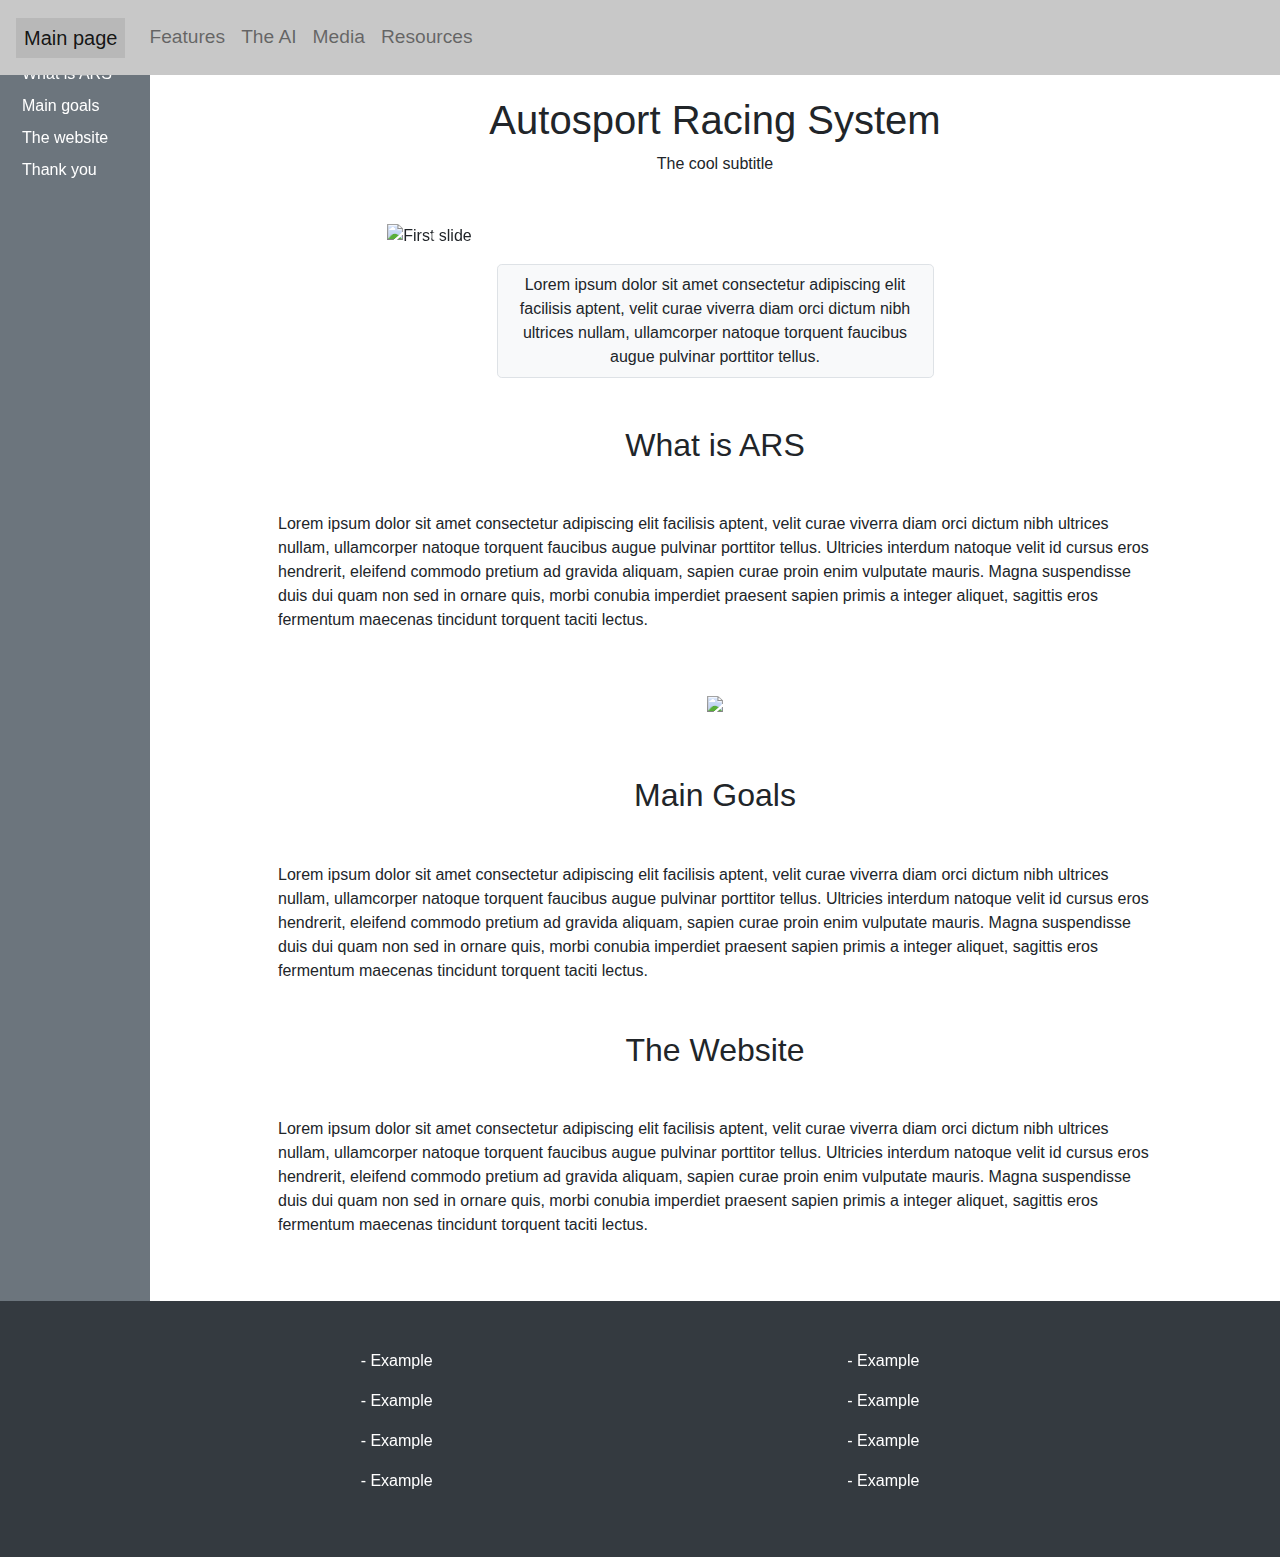
==== index.html @ 99fb4459 "First commit." ====
<!DOCTYPE html>
<html lang="es-ES">
  <head>
    <meta charset="utf-8">
    <meta http-equiv="X-UA-Compatible"content="IE=edge,chrome=1">
    <title>ARS - Main</title>
    <meta name="description"content="">
    <meta name="viewport"content="width=device-width, initial-scale=1, shrink-to-fit=no">
    <link rel="stylesheet"href="https://stackpath.bootstrapcdn.com/bootstrap/4.3.1/css/bootstrap.min.css">
    <script src="https://code.jquery.com/jquery-3.3.1.slim.min.js" integrity="sha384-q8i/X+965DzO0rT7abK41JStQIAqVgRVzpbzo5smXKp4YfRvH+8abtTE1Pi6jizo" crossorigin="anonymous"></script>
    <script src="https://cdnjs.cloudflare.com/ajax/libs/popper.js/1.14.7/umd/popper.min.js" integrity="sha384-UO2eT0CpHqdSJQ6hJty5KVphtPhzWj9WO1clHTMGa3JDZwrnQq4sF86dIHNDz0W1" crossorigin="anonymous"></script>
    <script src="https://stackpath.bootstrapcdn.com/bootstrap/4.3.1/js/bootstrap.min.js" integrity="sha384-JjSmVgyd0p3pXB1rRibZUAYoIIy6OrQ6VrjIEaFf/nJGzIxFDsf4x0xIM+B07jRM" crossorigin="anonymous"></script>
  </head>
  <style>
    body{
      font-size: 1em;
    }
    #banner {
      height: 100px;
      background-color: white;
      background-image: url(img/banner.jpg);
    background-position: 0% 28%;
      background-size:cover;
    }
    .h-nav {
      
            font-size: 1.2em;
position: fixed;
width: 100%;
z-index: 5;
  transition: height 2s;

    }

    .h-nav:hover
    {
      height: 75px;


    }


    .v-nav{
      margin-top: 50px;

    }
    .nav_active{
      background-color: rgba(0,0,0,0.08);
    }
  .carousel {
  margin: auto;
  }
  aside a{
  color: white;
  }



  aside a:hover{

    color:lightgray;
  }

    aside{
      height: 100%;
      position: fixed;
          max-width: 150px;
  
  background-color: rgba(0,0,0,0.0);
    }

    .nav-link{
    padding-left:6px;
    padding-right:4px;
    padding-top:4px;
    padding-bottom:4px;
    
    }
  main{
  padding-left: 10%;
  padding-right: 10%;
        margin-left: 150px;

  }
  .dark-gray{
    background-color:rgba(200,200,200,1);
  }
  .nav-item .nav-link:hover{
      background-color: rgba(0,0,0,0.2);
  }
  </style>
  <body>
    <!--<div id="banner" class=" text-center"><p>BANNER</p></div>-->
    
    <!-- Navegacion -->
    <nav class="h-nav navbar navbar-expand navbar-light dark-gray ">
      <a class="navbar-brand nav_active px-2" href="#">Main page</a>
      <button class="navbar-toggler" type="button" data-toggle="collapse" data-target="#navbarNav" aria-controls="navbarNav" aria-expanded="false" aria-label="Toggle navigation">
      <span class="navbar-toggler-icon "></span>
      </button>
      <div class="collapse navbar-collapse" id="navbarNav">
        <ul class="navbar-nav">
          <li class="nav-item">
            <a class="nav-link" href="#">Features <span class="sr-only">(current)</span></a>
          </li>
          <li class="nav-item">
            <a class="nav-link" href="#">The AI</a>
          </li>
          <li class="nav-item">
            <a class="nav-link" href="#">Media</a>
          </li>
          <li class="nav-item">
            <a class="nav-link" href="#">Resources</a>
          </li>
        </ul>
      </div>
    </nav>
    <div class="bg-secondary">
      <aside class="">
        <nav id="navbar-example3" class="v-nav navbar">
          <nav class="nav nav-pills flex-column">            
              <a class="nav-link" href="#whatisars">What is ARS</a>
              <a class="nav-link" href="#goals">Main goals</a>
            
            <a class="nav-link" href="#thewebsite">The website</a>
            <a class="nav-link" href="#thankyou">Thank you</a>
          </nav>
        </aside>

        <main class="bg-white py-5">
          <div class="text-center pt-5 mb-5">
            <h1 class="">Autosport Racing System</h1>
            <span>The cool subtitle</span>
          </div>
          <p class="">
            
            <div id="carouselExampleIndicators" class="w-75 carousel slide" data-ride="carousel"data-pause="false" data-interval="3000">
              <ol class="carousel-indicators">
                <li data-target="#carouselExampleIndicators" data-slide-to="0" class="active"></li>
                <li data-target="#carouselExampleIndicators" data-slide-to="1"></li>
                <li data-target="#carouselExampleIndicators" data-slide-to="2"></li>
              </ol>
              <div class="carousel-inner">
                <div class="carousel-item active">
                  <img class="d-block w-100" src="https://via.placeholder.com/1280x720" alt="First slide">
                </div>
                <div class="carousel-item">
                  <img class="d-block w-100" src="https://via.placeholder.com/1280x720" alt="Second slide">
                </div>
                <div class="carousel-item">
                  <img class="d-block w-100" src="https://via.placeholder.com/1280x720" alt="Third slide">
                </div>
              </div>
              <a class="carousel-control-prev" href="#carouselExampleIndicators" role="button" data-slide="prev">
                <span class="carousel-control-prev-icon" aria-hidden="true"></span>
                <span class="sr-only">Previous</span>
              </a>
              <a class="carousel-control-next" href="#carouselExampleIndicators" role="button" data-slide="next">
                <span class="carousel-control-next-icon" aria-hidden="true"></span>
                <span class="sr-only">Next</span>
              </a>
            </div>
          </p>
          <p id="main-desc" class="mx-auto mb-5 w-50 text-center bg-light border border-grey-light rounded-lg p-2">Lorem ipsum dolor sit amet consectetur adipiscing elit facilisis aptent, velit curae viverra diam orci dictum nibh ultrices nullam, ullamcorper natoque torquent faucibus augue pulvinar porttitor tellus.
          </p>
          <article class="w-100 mx-auto">
            <h2 id="whatisars" class="text-center mb-5">What is ARS</h2>
            <p>Lorem ipsum dolor sit amet consectetur adipiscing elit facilisis aptent, velit curae viverra diam orci dictum nibh ultrices nullam, ullamcorper natoque torquent faucibus augue pulvinar porttitor tellus. Ultricies interdum natoque velit id cursus eros hendrerit, eleifend commodo pretium ad gravida aliquam, sapien curae proin enim vulputate mauris. Magna suspendisse duis dui quam non sed in ornare quis, morbi conubia imperdiet praesent sapien primis a integer aliquet, sagittis eros fermentum maecenas tincidunt torquent taciti lectus.
            </p>
          </article>
          <article class="w-100 mx-auto">
            <p class="text-center"><img src="https://via.placeholder.com/900x100" class="img-fluid my-5"></p>
            <h2 id="goals" class="text-center mb-5">Main Goals</h2>
            <p>Lorem ipsum dolor sit amet consectetur adipiscing elit facilisis aptent, velit curae viverra diam orci dictum nibh ultrices nullam, ullamcorper natoque torquent faucibus augue pulvinar porttitor tellus. Ultricies interdum natoque velit id cursus eros hendrerit, eleifend commodo pretium ad gravida aliquam, sapien curae proin enim vulputate mauris. Magna suspendisse duis dui quam non sed in ornare quis, morbi conubia imperdiet praesent sapien primis a integer aliquet, sagittis eros fermentum maecenas tincidunt torquent taciti lectus.
            </p>
          </article>
          <article class="w-100 mx-auto">
            <h2 id="thewebsite" class="text-center mb-5 mt-5">The Website</h2>
            <p>Lorem ipsum dolor sit amet consectetur adipiscing elit facilisis aptent, velit curae viverra diam orci dictum nibh ultrices nullam, ullamcorper natoque torquent faucibus augue pulvinar porttitor tellus. Ultricies interdum natoque velit id cursus eros hendrerit, eleifend commodo pretium ad gravida aliquam, sapien curae proin enim vulputate mauris. Magna suspendisse duis dui quam non sed in ornare quis, morbi conubia imperdiet praesent sapien primis a integer aliquet, sagittis eros fermentum maecenas tincidunt torquent taciti lectus.
            </p>
          </article>
        </div>
        <footer class="bg-dark container-fluid py-5">
          <div class="row mx-5 text-white">
            <div class="col-4 text-right">
              <p>- Example</p>
              <p>- Example</p>
              <p>- Example</p>
              <p>- Example</p>
            </div>
            <div class="col-4 text-left">
            </div>
            <div class="col-4 text-left">
              <p>- Example</p>
              <p>- Example</p>
              <p>- Example</p>
              <p>- Example</p>
            </div>
          </div>
        </footer>
      </main>
    </body>
    <script type="text/javascript">
      $('.carousel').carousel()
    </script>
  </html>
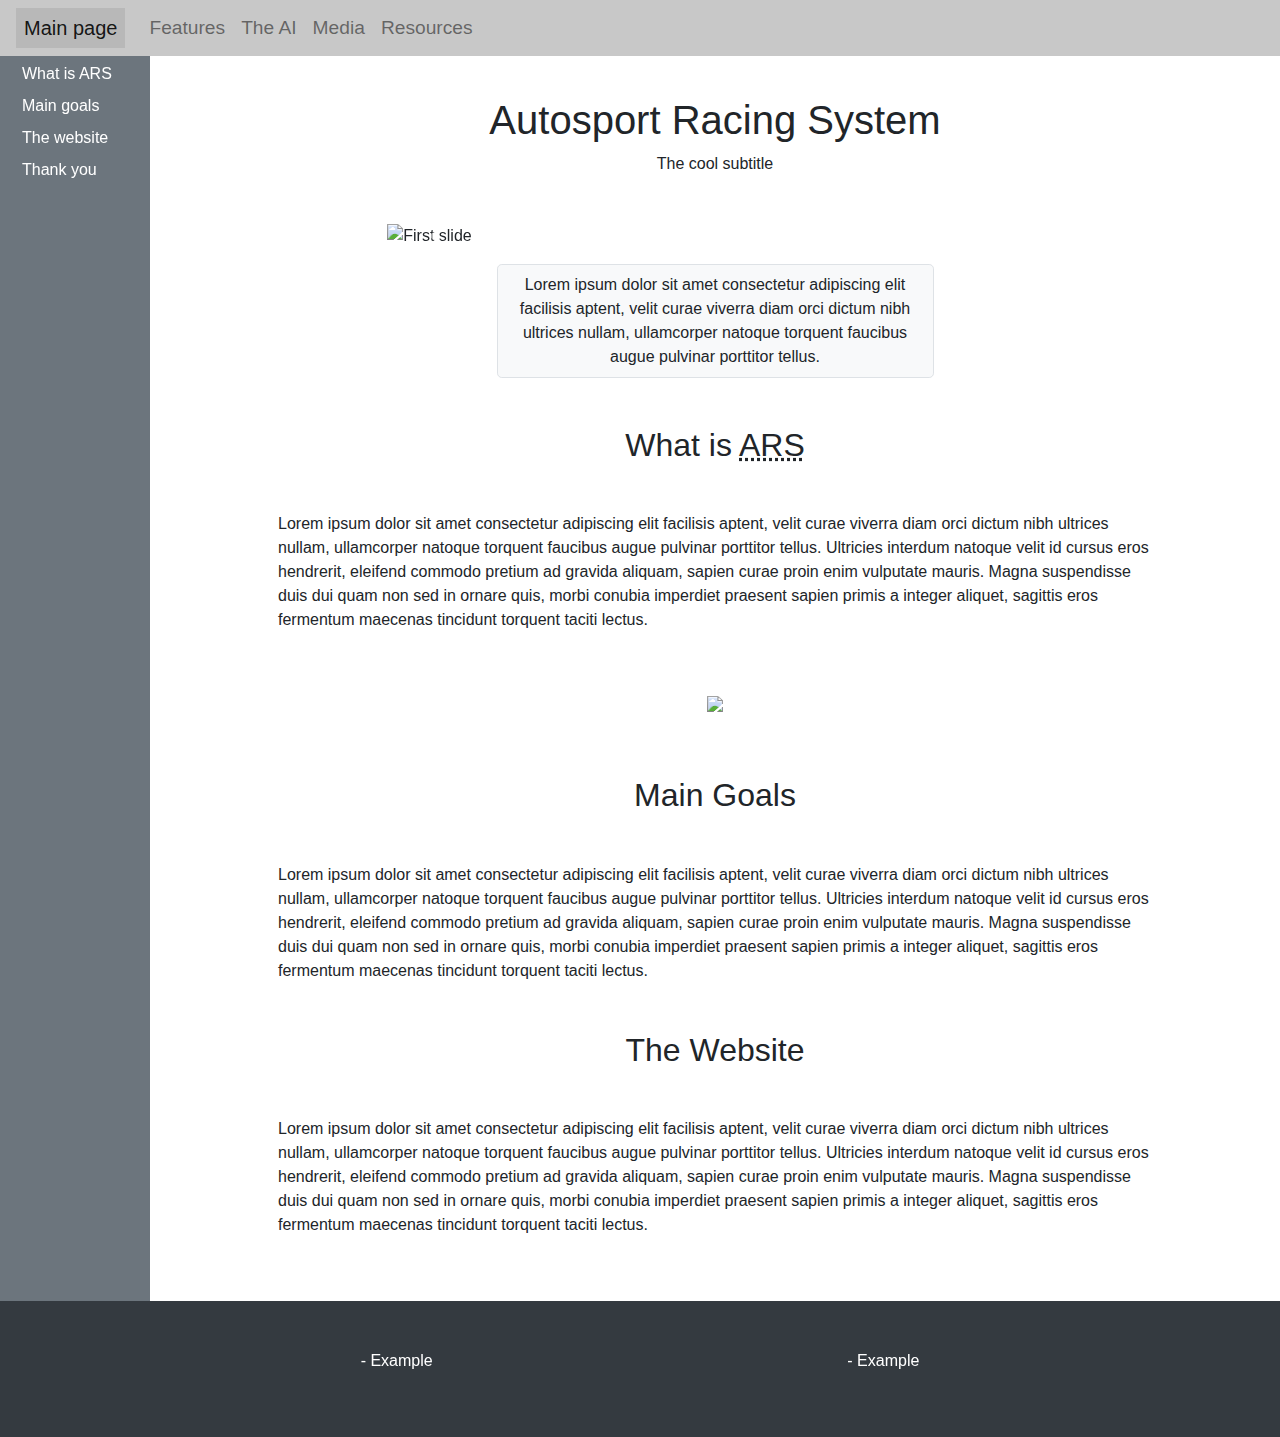
==== commit e37a60c9: "Add files via upload" ====
--- a/index.html
+++ b/index.html
@@ -13,9 +13,13 @@
   </head>
   <style>
     body{
-      font-size: 1em;
-    }
+      background: rgba(59, 59, 59);
+      max-width: 1280px;
+      margin: auto;
+    }
+
     #banner {
+
       height: 100px;
       background-color: white;
       background-image: url(img/banner.jpg);
@@ -26,7 +30,8 @@
       
             font-size: 1.2em;
 position: fixed;
-width: 100%;
+      width: 1280px;
+
 z-index: 5;
   transition: height 2s;
 
@@ -34,7 +39,7 @@
 
     .h-nav:hover
     {
-      height: 75px;
+
 
 
     }
@@ -88,6 +93,7 @@
   .nav-item .nav-link:hover{
       background-color: rgba(0,0,0,0.2);
   }
+
   </style>
   <body>
     <!--<div id="banner" class=" text-center"><p>BANNER</p></div>-->
@@ -164,12 +170,12 @@
           <p id="main-desc" class="mx-auto mb-5 w-50 text-center bg-light border border-grey-light rounded-lg p-2">Lorem ipsum dolor sit amet consectetur adipiscing elit facilisis aptent, velit curae viverra diam orci dictum nibh ultrices nullam, ullamcorper natoque torquent faucibus augue pulvinar porttitor tellus.
           </p>
           <article class="w-100 mx-auto">
-            <h2 id="whatisars" class="text-center mb-5">What is ARS</h2>
+            <h2 id="whatisars" class="text-center mb-5">What is <abbr title="Autosport Racing System" >ARS</abbr></h2>
             <p>Lorem ipsum dolor sit amet consectetur adipiscing elit facilisis aptent, velit curae viverra diam orci dictum nibh ultrices nullam, ullamcorper natoque torquent faucibus augue pulvinar porttitor tellus. Ultricies interdum natoque velit id cursus eros hendrerit, eleifend commodo pretium ad gravida aliquam, sapien curae proin enim vulputate mauris. Magna suspendisse duis dui quam non sed in ornare quis, morbi conubia imperdiet praesent sapien primis a integer aliquet, sagittis eros fermentum maecenas tincidunt torquent taciti lectus.
             </p>
           </article>
           <article class="w-100 mx-auto">
-            <p class="text-center"><img src="https://via.placeholder.com/900x100" class="img-fluid my-5"></p>
+            <p class="text-center"><img src="https://via.placeholder.com/900x250" class="img-fluid my-5"></p>
             <h2 id="goals" class="text-center mb-5">Main Goals</h2>
             <p>Lorem ipsum dolor sit amet consectetur adipiscing elit facilisis aptent, velit curae viverra diam orci dictum nibh ultrices nullam, ullamcorper natoque torquent faucibus augue pulvinar porttitor tellus. Ultricies interdum natoque velit id cursus eros hendrerit, eleifend commodo pretium ad gravida aliquam, sapien curae proin enim vulputate mauris. Magna suspendisse duis dui quam non sed in ornare quis, morbi conubia imperdiet praesent sapien primis a integer aliquet, sagittis eros fermentum maecenas tincidunt torquent taciti lectus.
             </p>
@@ -184,16 +190,10 @@
           <div class="row mx-5 text-white">
             <div class="col-4 text-right">
               <p>- Example</p>
-              <p>- Example</p>
-              <p>- Example</p>
-              <p>- Example</p>
             </div>
             <div class="col-4 text-left">
             </div>
             <div class="col-4 text-left">
-              <p>- Example</p>
-              <p>- Example</p>
-              <p>- Example</p>
               <p>- Example</p>
             </div>
           </div>
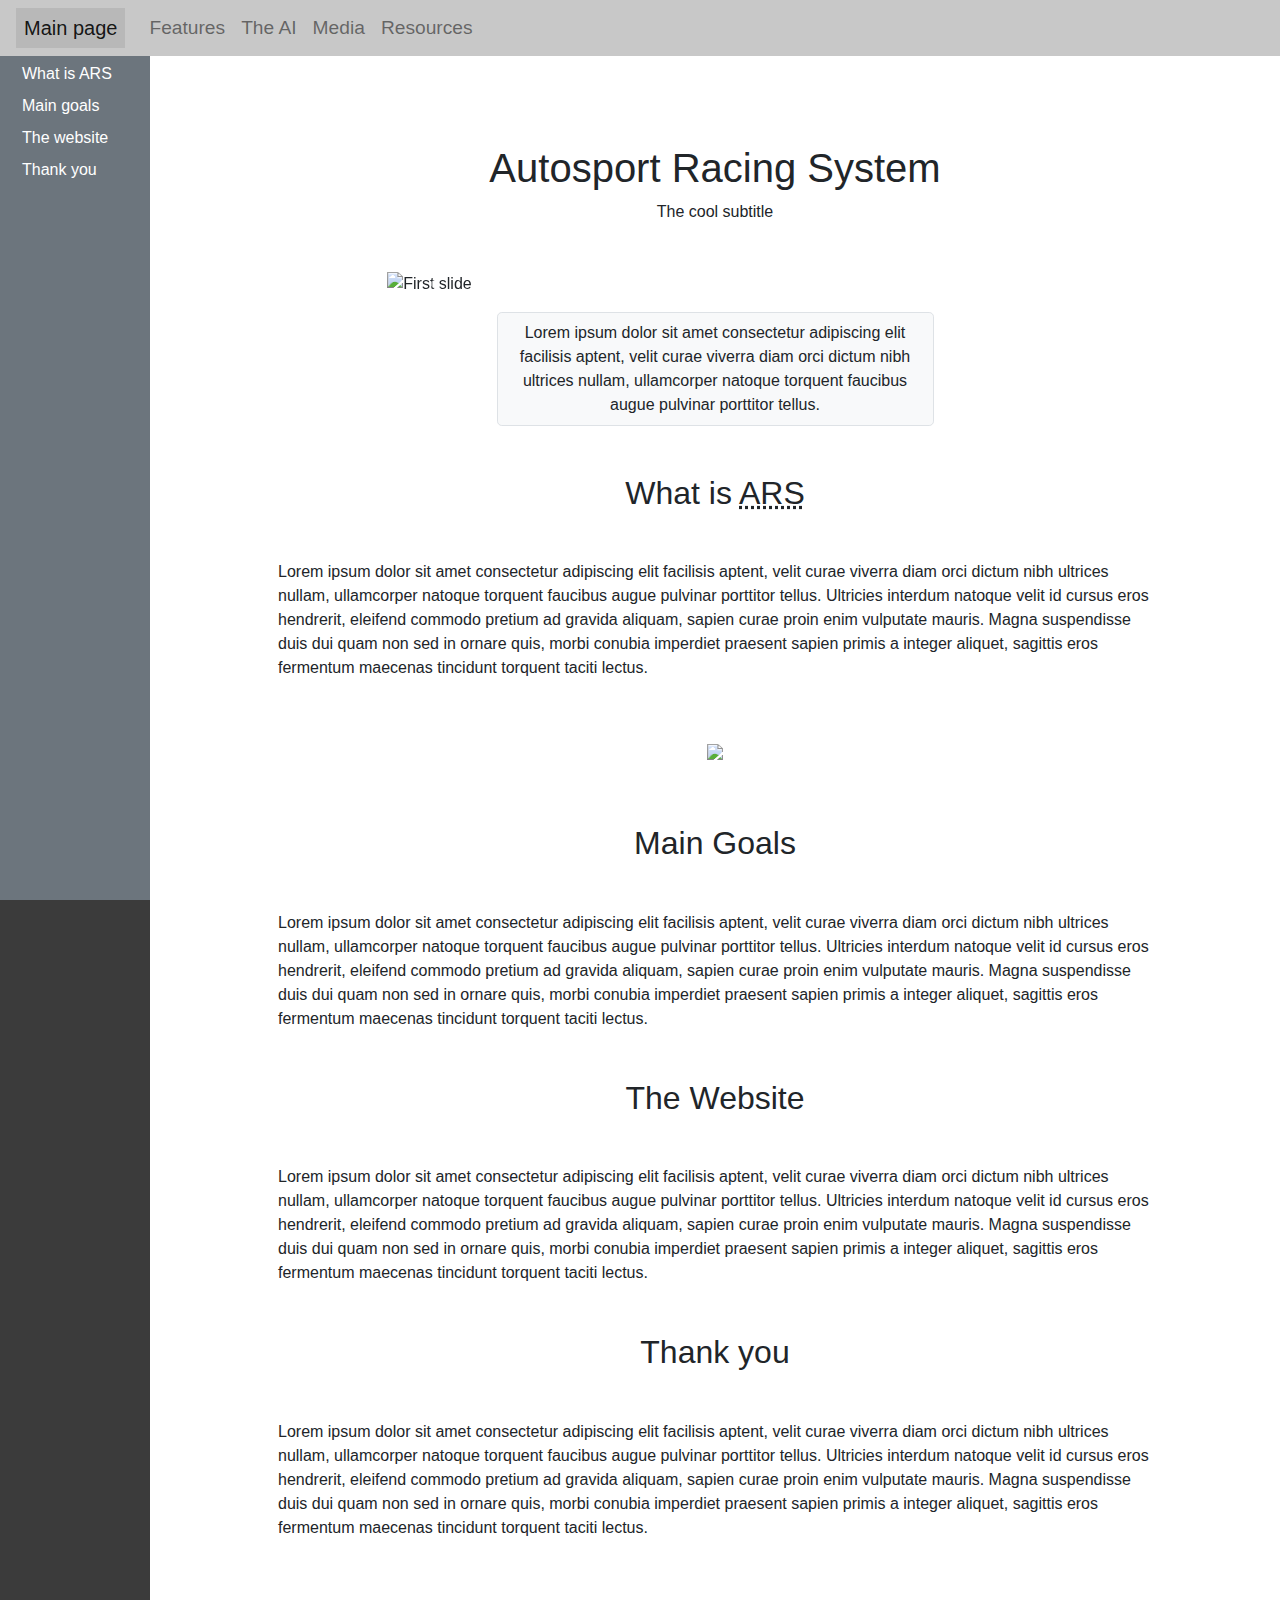
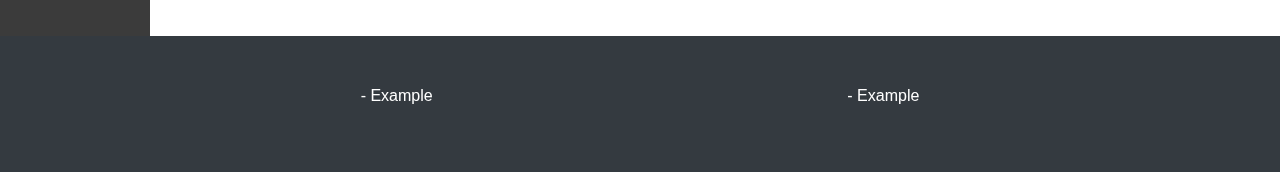
==== commit c63e7513: "Add files via upload" ====
--- a/index.html
+++ b/index.html
@@ -68,10 +68,12 @@
 
     aside{
       height: 100%;
-      position: fixed;
-          max-width: 150px;
+       position: fixed;
+      float: left;
+          width: 150px;
   
   background-color: rgba(0,0,0,0.0);
+  z-index: -1;
     }
 
     .nav-link{
@@ -98,7 +100,7 @@
   <body>
     <!--<div id="banner" class=" text-center"><p>BANNER</p></div>-->
     
-    <!-- Navegacion -->
+    <!-- Navs -->
     <nav class="h-nav navbar navbar-expand navbar-light dark-gray ">
       <a class="navbar-brand nav_active px-2" href="#">Main page</a>
       <button class="navbar-toggler" type="button" data-toggle="collapse" data-target="#navbarNav" aria-controls="navbarNav" aria-expanded="false" aria-label="Toggle navigation">
@@ -121,9 +123,9 @@
         </ul>
       </div>
     </nav>
-    <div class="bg-secondary">
-      <aside class="">
-        <nav id="navbar-example3" class="v-nav navbar">
+    <div class="bg-secondary d-none d-md-block">
+      <aside class="bg-secondary">
+        <nav id="navbar-example3" class=" v-nav navbar">
           <nav class="nav nav-pills flex-column">            
               <a class="nav-link" href="#whatisars">What is ARS</a>
               <a class="nav-link" href="#goals">Main goals</a>
@@ -132,9 +134,12 @@
             <a class="nav-link" href="#thankyou">Thank you</a>
           </nav>
         </aside>
-
+        </div>
+
+        <!-- Actual page -->
         <main class="bg-white py-5">
-          <div class="text-center pt-5 mb-5">
+          <section class="mb-5">
+          <div class="text-center pt-5 mb-5 mt-5">
             <h1 class="">Autosport Racing System</h1>
             <span>The cool subtitle</span>
           </div>
@@ -185,8 +190,15 @@
             <p>Lorem ipsum dolor sit amet consectetur adipiscing elit facilisis aptent, velit curae viverra diam orci dictum nibh ultrices nullam, ullamcorper natoque torquent faucibus augue pulvinar porttitor tellus. Ultricies interdum natoque velit id cursus eros hendrerit, eleifend commodo pretium ad gravida aliquam, sapien curae proin enim vulputate mauris. Magna suspendisse duis dui quam non sed in ornare quis, morbi conubia imperdiet praesent sapien primis a integer aliquet, sagittis eros fermentum maecenas tincidunt torquent taciti lectus.
             </p>
           </article>
-        </div>
-        <footer class="bg-dark container-fluid py-5">
+          <article class="w-100 mx-auto">
+            <h2 id="thankyou" class="text-center mb-5 mt-5">Thank you</h2>
+            <p>Lorem ipsum dolor sit amet consectetur adipiscing elit facilisis aptent, velit curae viverra diam orci dictum nibh ultrices nullam, ullamcorper natoque torquent faucibus augue pulvinar porttitor tellus. Ultricies interdum natoque velit id cursus eros hendrerit, eleifend commodo pretium ad gravida aliquam, sapien curae proin enim vulputate mauris. Magna suspendisse duis dui quam non sed in ornare quis, morbi conubia imperdiet praesent sapien primis a integer aliquet, sagittis eros fermentum maecenas tincidunt torquent taciti lectus.
+            </p>
+          </article>
+
+            </section>
+      </main>
+              <footer class="bg-dark container-fluid py-5">
           <div class="row mx-5 text-white">
             <div class="col-4 text-right">
               <p>- Example</p>
@@ -198,7 +210,6 @@
             </div>
           </div>
         </footer>
-      </main>
     </body>
     <script type="text/javascript">
       $('.carousel').carousel()
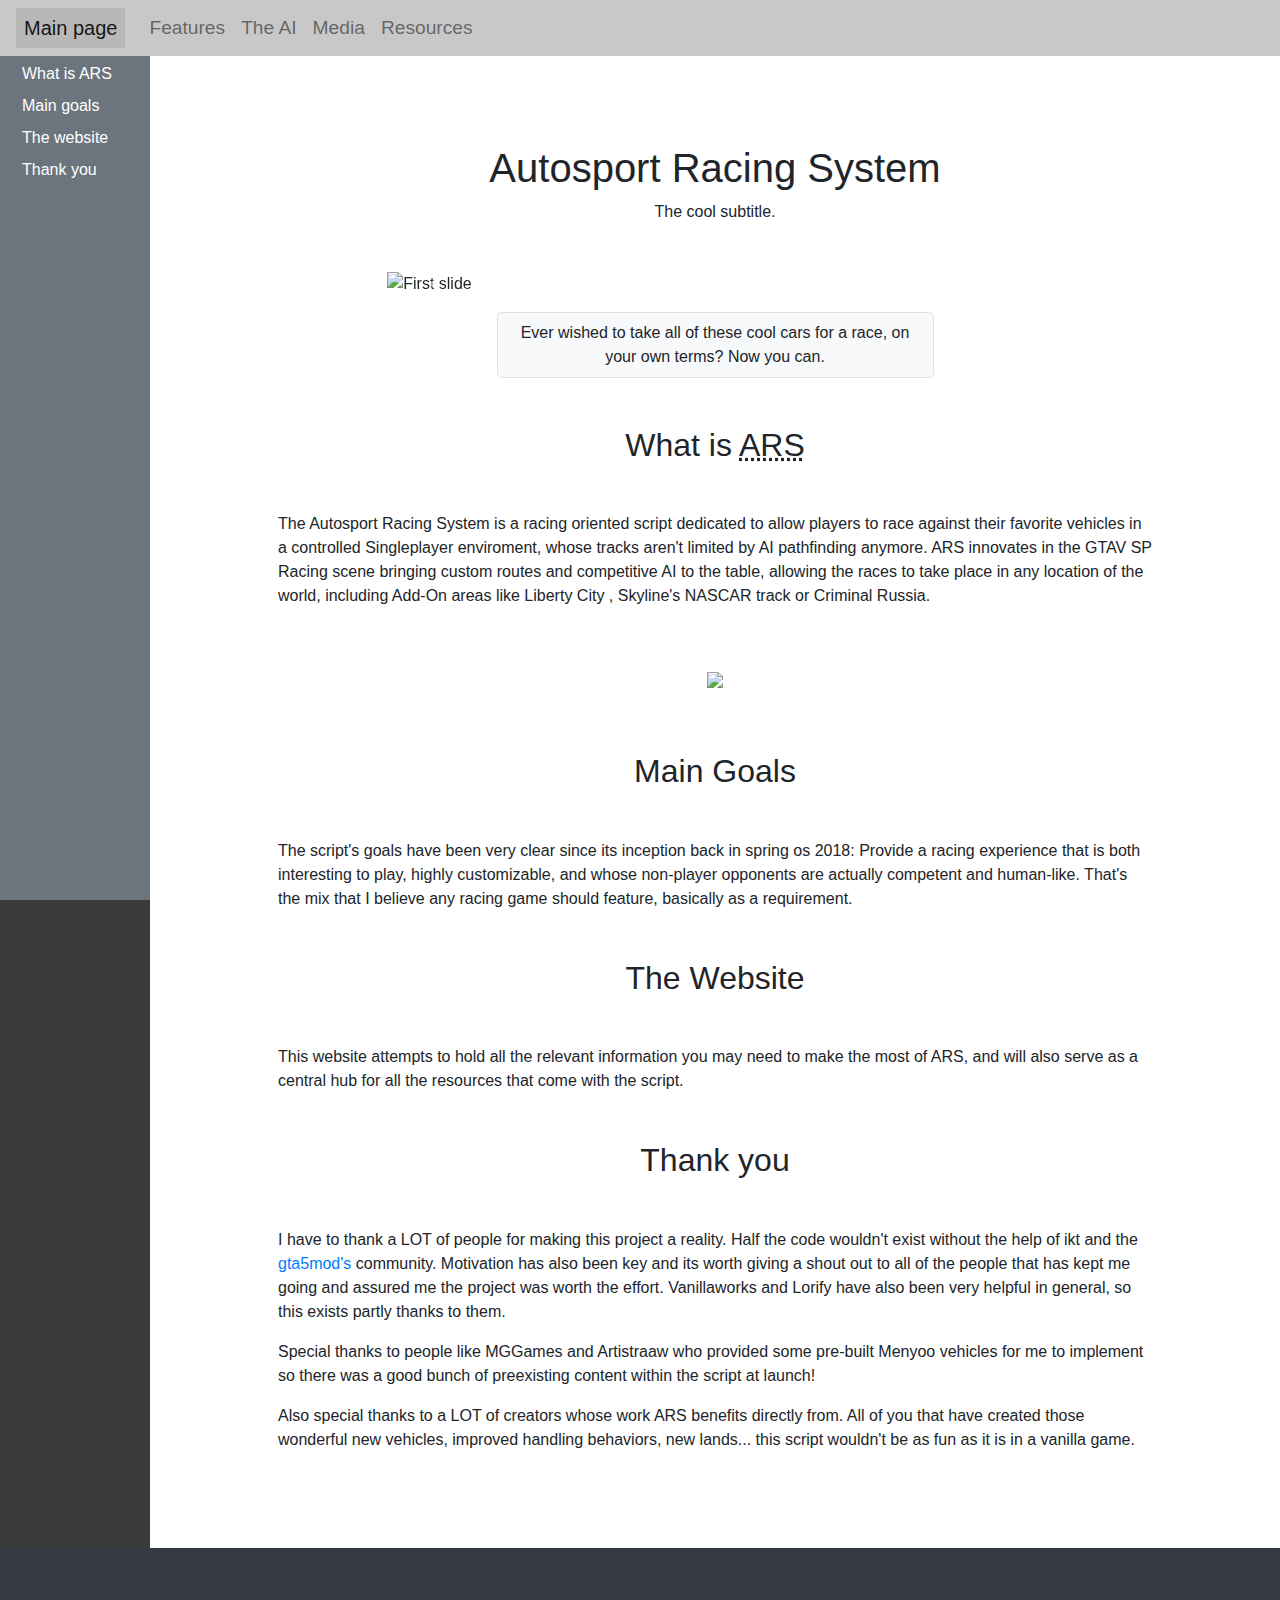
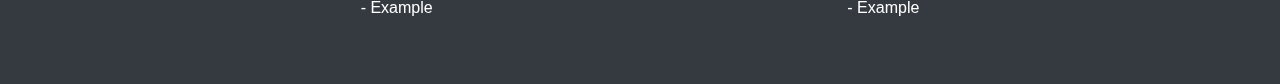
==== commit e227adfd: "Add files via upload" ====
--- a/index.html
+++ b/index.html
@@ -102,14 +102,14 @@
     
     <!-- Navs -->
     <nav class="h-nav navbar navbar-expand navbar-light dark-gray ">
-      <a class="navbar-brand nav_active px-2" href="#">Main page</a>
+      <a class="navbar-brand nav_active px-2" href="index.html">Main page</a>
       <button class="navbar-toggler" type="button" data-toggle="collapse" data-target="#navbarNav" aria-controls="navbarNav" aria-expanded="false" aria-label="Toggle navigation">
       <span class="navbar-toggler-icon "></span>
       </button>
       <div class="collapse navbar-collapse" id="navbarNav">
         <ul class="navbar-nav">
           <li class="nav-item">
-            <a class="nav-link" href="#">Features <span class="sr-only">(current)</span></a>
+            <a class="nav-link" href="features.html">Features</a>
           </li>
           <li class="nav-item">
             <a class="nav-link" href="#">The AI</a>
@@ -141,7 +141,7 @@
           <section class="mb-5">
           <div class="text-center pt-5 mb-5 mt-5">
             <h1 class="">Autosport Racing System</h1>
-            <span>The cool subtitle</span>
+            <span>The cool subtitle.</span>
           </div>
           <p class="">
             
@@ -150,16 +150,24 @@
                 <li data-target="#carouselExampleIndicators" data-slide-to="0" class="active"></li>
                 <li data-target="#carouselExampleIndicators" data-slide-to="1"></li>
                 <li data-target="#carouselExampleIndicators" data-slide-to="2"></li>
+                <li data-target="#carouselExampleIndicators" data-slide-to="3"></li>
+                <li data-target="#carouselExampleIndicators" data-slide-to="4"></li>
               </ol>
               <div class="carousel-inner">
                 <div class="carousel-item active">
-                  <img class="d-block w-100" src="https://via.placeholder.com/1280x720" alt="First slide">
+                  <img class="d-block w-100" src="img/show_00.jpg" alt="First slide">
                 </div>
                 <div class="carousel-item">
-                  <img class="d-block w-100" src="https://via.placeholder.com/1280x720" alt="Second slide">
+                  <img class="d-block w-100" src="img/show_01.jpg" alt="First slide">
                 </div>
                 <div class="carousel-item">
-                  <img class="d-block w-100" src="https://via.placeholder.com/1280x720" alt="Third slide">
+                  <img class="d-block w-100" src="img/show_02.jpg" alt="Second slide">
+                </div>
+                <div class="carousel-item">
+                  <img class="d-block w-100" src="img/show_03.jpg" alt="Third slide">
+                </div>
+                                <div class="carousel-item">
+                  <img class="d-block w-100" src="img/show_04.jpg" alt="Third slide">
                 </div>
               </div>
               <a class="carousel-control-prev" href="#carouselExampleIndicators" role="button" data-slide="prev">
@@ -172,30 +180,31 @@
               </a>
             </div>
           </p>
-          <p id="main-desc" class="mx-auto mb-5 w-50 text-center bg-light border border-grey-light rounded-lg p-2">Lorem ipsum dolor sit amet consectetur adipiscing elit facilisis aptent, velit curae viverra diam orci dictum nibh ultrices nullam, ullamcorper natoque torquent faucibus augue pulvinar porttitor tellus.
+          <p id="main-desc" class="mx-auto mb-5 w-50 text-center bg-light border border-grey-light rounded-lg p-2">
+            Ever wished to take all of these cool cars for a race, on your own terms? Now you can.
           </p>
           <article class="w-100 mx-auto">
             <h2 id="whatisars" class="text-center mb-5">What is <abbr title="Autosport Racing System" >ARS</abbr></h2>
-            <p>Lorem ipsum dolor sit amet consectetur adipiscing elit facilisis aptent, velit curae viverra diam orci dictum nibh ultrices nullam, ullamcorper natoque torquent faucibus augue pulvinar porttitor tellus. Ultricies interdum natoque velit id cursus eros hendrerit, eleifend commodo pretium ad gravida aliquam, sapien curae proin enim vulputate mauris. Magna suspendisse duis dui quam non sed in ornare quis, morbi conubia imperdiet praesent sapien primis a integer aliquet, sagittis eros fermentum maecenas tincidunt torquent taciti lectus.
+            <p>The Autosport Racing System is a racing oriented script dedicated to allow players to race against their favorite vehicles in a controlled Singleplayer enviroment, whose tracks aren't limited by AI pathfinding anymore. ARS innovates in the GTAV SP Racing scene bringing custom routes and competitive AI to the table, allowing the races to take place in any location of the world, including Add-On areas like Liberty City , Skyline's NASCAR track or Criminal Russia. 
             </p>
           </article>
           <article class="w-100 mx-auto">
-            <p class="text-center"><img src="https://via.placeholder.com/900x250" class="img-fluid my-5"></p>
+            <p class="text-center"><img src="img/h_banner.jpg" class="img-fluid my-5"></p>
             <h2 id="goals" class="text-center mb-5">Main Goals</h2>
-            <p>Lorem ipsum dolor sit amet consectetur adipiscing elit facilisis aptent, velit curae viverra diam orci dictum nibh ultrices nullam, ullamcorper natoque torquent faucibus augue pulvinar porttitor tellus. Ultricies interdum natoque velit id cursus eros hendrerit, eleifend commodo pretium ad gravida aliquam, sapien curae proin enim vulputate mauris. Magna suspendisse duis dui quam non sed in ornare quis, morbi conubia imperdiet praesent sapien primis a integer aliquet, sagittis eros fermentum maecenas tincidunt torquent taciti lectus.
+            <p>The script's goals have been very clear since its inception back in spring os 2018: Provide a racing experience that is both interesting to play, highly customizable, and whose non-player opponents are actually competent and human-like. That's the mix that I believe any racing game should feature, basically as a requirement.
             </p>
           </article>
           <article class="w-100 mx-auto">
             <h2 id="thewebsite" class="text-center mb-5 mt-5">The Website</h2>
-            <p>Lorem ipsum dolor sit amet consectetur adipiscing elit facilisis aptent, velit curae viverra diam orci dictum nibh ultrices nullam, ullamcorper natoque torquent faucibus augue pulvinar porttitor tellus. Ultricies interdum natoque velit id cursus eros hendrerit, eleifend commodo pretium ad gravida aliquam, sapien curae proin enim vulputate mauris. Magna suspendisse duis dui quam non sed in ornare quis, morbi conubia imperdiet praesent sapien primis a integer aliquet, sagittis eros fermentum maecenas tincidunt torquent taciti lectus.
+            <p>This website attempts to hold all the relevant information you may need to make the most of ARS, and will also serve as a central hub for all the resources that come with the  script.
             </p>
           </article>
           <article class="w-100 mx-auto">
             <h2 id="thankyou" class="text-center mb-5 mt-5">Thank you</h2>
-            <p>Lorem ipsum dolor sit amet consectetur adipiscing elit facilisis aptent, velit curae viverra diam orci dictum nibh ultrices nullam, ullamcorper natoque torquent faucibus augue pulvinar porttitor tellus. Ultricies interdum natoque velit id cursus eros hendrerit, eleifend commodo pretium ad gravida aliquam, sapien curae proin enim vulputate mauris. Magna suspendisse duis dui quam non sed in ornare quis, morbi conubia imperdiet praesent sapien primis a integer aliquet, sagittis eros fermentum maecenas tincidunt torquent taciti lectus.
-            </p>
-          </article>
-
+            <p>I have to thank a LOT of people for making this project a reality. Half the code wouldn't exist without the help of ikt and the <a href="https://www.gta5-mods.com/">gta5mod's</a> community. Motivation has also been key and its worth giving a shout out to all of the people that has kept me going and assured me the project was worth the effort. Vanillaworks and Lorify have also been very helpful in general, so this exists partly thanks to them. <p>Special thanks to people like MGGames and Artistraaw who provided some pre-built Menyoo vehicles for me to implement so there was a good bunch of preexisting content within the script at launch!</p>
+
+            <p>Also special thanks to a LOT of creators whose work ARS benefits directly from. All of you that have created those wonderful new vehicles, improved handling behaviors, new lands... this script wouldn't be as fun as it is in a vanilla game.</p></p>
+          </article>
             </section>
       </main>
               <footer class="bg-dark container-fluid py-5">
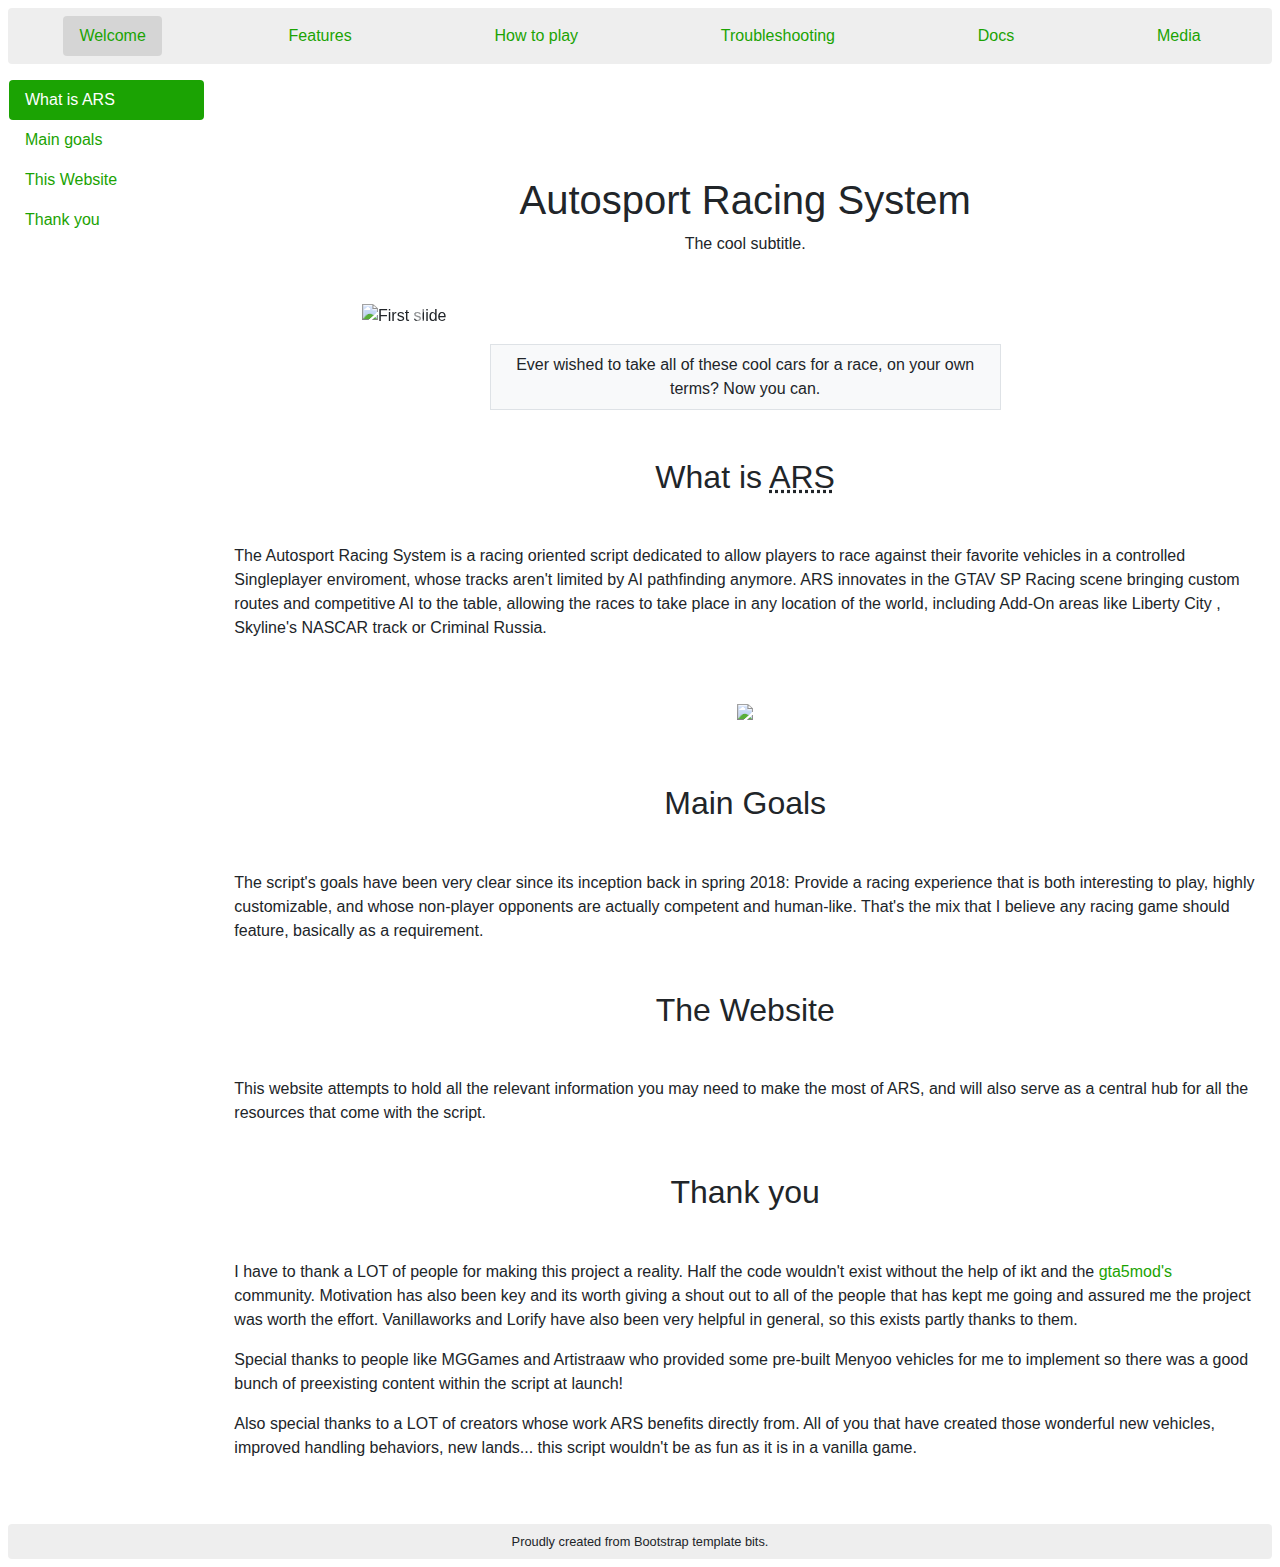
==== commit cddbb72c: "pdated" ====
--- a/index.html
+++ b/index.html
@@ -1,143 +1,53 @@
-<!DOCTYPE html>
-<html lang="es-ES">
-  <head>
-    <meta charset="utf-8">
-    <meta http-equiv="X-UA-Compatible"content="IE=edge,chrome=1">
-    <title>ARS - Main</title>
-    <meta name="description"content="">
-    <meta name="viewport"content="width=device-width, initial-scale=1, shrink-to-fit=no">
-    <link rel="stylesheet"href="https://stackpath.bootstrapcdn.com/bootstrap/4.3.1/css/bootstrap.min.css">
-    <script src="https://code.jquery.com/jquery-3.3.1.slim.min.js" integrity="sha384-q8i/X+965DzO0rT7abK41JStQIAqVgRVzpbzo5smXKp4YfRvH+8abtTE1Pi6jizo" crossorigin="anonymous"></script>
-    <script src="https://cdnjs.cloudflare.com/ajax/libs/popper.js/1.14.7/umd/popper.min.js" integrity="sha384-UO2eT0CpHqdSJQ6hJty5KVphtPhzWj9WO1clHTMGa3JDZwrnQq4sF86dIHNDz0W1" crossorigin="anonymous"></script>
-    <script src="https://stackpath.bootstrapcdn.com/bootstrap/4.3.1/js/bootstrap.min.js" integrity="sha384-JjSmVgyd0p3pXB1rRibZUAYoIIy6OrQ6VrjIEaFf/nJGzIxFDsf4x0xIM+B07jRM" crossorigin="anonymous"></script>
-  </head>
-  <style>
-    body{
-      background: rgba(59, 59, 59);
-      max-width: 1280px;
-      margin: auto;
-    }
+<!doctype html>
+<html lang="en">
+	<head>
+		<meta charset="utf-8">
+		<title>Autosport Racing System</title>
+		<meta name="description" content="The Website for the ARS GTAV Script.">
+		<meta name="viewport" content="width=device-width, initial-scale=1">
+		<meta name="author" content="Edd">
+		<link rel="stylesheet" href="https://maxcdn.bootstrapcdn.com/bootstrap/4.0.0/css/bootstrap.min.css">
+		<script src="https://code.jquery.com/jquery-3.2.1.slim.min.js" integrity="sha384-KJ3o2DKtIkvYIK3UENzmM7KCkRr/rE9/Qpg6aAZGJwFDMVNA/GpGFF93hXpG5KkN" crossorigin="anonymous"></script>
+		<script src="https://cdnjs.cloudflare.com/ajax/libs/popper.js/1.12.9/umd/popper.min.js" integrity="sha384-ApNbgh9B+Y1QKtv3Rn7W3mgPxhU9K/ScQsAP7hUibX39j7fakFPskvXusvfa0b4Q" crossorigin="anonymous"></script>
+		<script src="https://maxcdn.bootstrapcdn.com/bootstrap/4.0.0/js/bootstrap.min.js" integrity="sha384-JZR6Spejh4U02d8jOt6vLEHfe/JQGiRRSQQxSfFWpi1MquVdAyjUar5+76PVCmYl" crossorigin="anonymous"></script>
+		<link rel="stylesheet" href="css/style.css">
+	</head>
+	<body class="bg-gray">
+		<section class="container-fluid bg-white mx-auto p-2" id="width">
+			
+			<ul class="nav py-2 d-flex justify-content-around bg-lightgray rounded">
+				<li class="nav-item ">
+					<a class="nav-link active rounded" href="index">Welcome</a>
+				</li>
+				<li class="nav-item">
+					<a class="nav-link" href="features">Features</a>
+				</li>
+				<li class="nav-item">
+					<a class="nav-link" href="howtoplay">How to play</a>
+				</li>
+				<li class="nav-item">
+					<a class="nav-link" href="troubleshooting">Troubleshooting</a>
+				</li>
+				<li class="nav-item">
+					<a class="nav-link" href="documentation">Docs</a>
+				</li>
+				<li class="nav-item">
+					<a class="nav-link" href="media">Media</a>
+				</li>
+			</ul>
+			
+			
+			<div class="row p-3">
+				
+				<div class="nav flex-column nav-pills col-md-2 d-none d-md-block" id="v-pills-tab" role="tablist" aria-orientation="vertical">
+					<a class="nav-link active show" id="v-pills-main-tab" data-toggle="pill" href="#v-pills-main" role="tab" aria-controls="v-pills-main" aria-selected="true">What is ARS</a>
+					<a class="nav-link" id="v-pills-profile-tab" data-toggle="pill" href="#v-pills-profile" role="tab" aria-controls="v-pills-profile" aria-selected="false">Main goals</a>
+					<a class="nav-link" id="v-pills-messages-tab" data-toggle="pill" href="#v-pills-messages" role="tab" aria-controls="v-pills-messages" aria-selected="false">This Website</a>
+					<a class="nav-link" id="v-pills-settings-tab" data-toggle="pill" href="#v-pills-settings" role="tab" aria-controls="v-pills-settings" aria-selected="false">Thank you</a>
+				</div>
+				<div class="tab-content  col-md-10" id="v-pills-tabContent">
+					<div class="tab-pane fade show active" id="v-pills-main" role="tabpanel" aria-labelledby="v-pills-main-tab">
 
-    #banner {
-
-      height: 100px;
-      background-color: white;
-      background-image: url(img/banner.jpg);
-    background-position: 0% 28%;
-      background-size:cover;
-    }
-    .h-nav {
-      
-            font-size: 1.2em;
-position: fixed;
-      width: 1280px;
-
-z-index: 5;
-  transition: height 2s;
-
-    }
-
-    .h-nav:hover
-    {
-
-
-
-    }
-
-
-    .v-nav{
-      margin-top: 50px;
-
-    }
-    .nav_active{
-      background-color: rgba(0,0,0,0.08);
-    }
-  .carousel {
-  margin: auto;
-  }
-  aside a{
-  color: white;
-  }
-
-
-
-  aside a:hover{
-
-    color:lightgray;
-  }
-
-    aside{
-      height: 100%;
-       position: fixed;
-      float: left;
-          width: 150px;
-  
-  background-color: rgba(0,0,0,0.0);
-  z-index: -1;
-    }
-
-    .nav-link{
-    padding-left:6px;
-    padding-right:4px;
-    padding-top:4px;
-    padding-bottom:4px;
-    
-    }
-  main{
-  padding-left: 10%;
-  padding-right: 10%;
-        margin-left: 150px;
-
-  }
-  .dark-gray{
-    background-color:rgba(200,200,200,1);
-  }
-  .nav-item .nav-link:hover{
-      background-color: rgba(0,0,0,0.2);
-  }
-
-  </style>
-  <body>
-    <!--<div id="banner" class=" text-center"><p>BANNER</p></div>-->
-    
-    <!-- Navs -->
-    <nav class="h-nav navbar navbar-expand navbar-light dark-gray ">
-      <a class="navbar-brand nav_active px-2" href="index.html">Main page</a>
-      <button class="navbar-toggler" type="button" data-toggle="collapse" data-target="#navbarNav" aria-controls="navbarNav" aria-expanded="false" aria-label="Toggle navigation">
-      <span class="navbar-toggler-icon "></span>
-      </button>
-      <div class="collapse navbar-collapse" id="navbarNav">
-        <ul class="navbar-nav">
-          <li class="nav-item">
-            <a class="nav-link" href="features.html">Features</a>
-          </li>
-          <li class="nav-item">
-            <a class="nav-link" href="#">The AI</a>
-          </li>
-          <li class="nav-item">
-            <a class="nav-link" href="#">Media</a>
-          </li>
-          <li class="nav-item">
-            <a class="nav-link" href="#">Resources</a>
-          </li>
-        </ul>
-      </div>
-    </nav>
-    <div class="bg-secondary d-none d-md-block">
-      <aside class="bg-secondary">
-        <nav id="navbar-example3" class=" v-nav navbar">
-          <nav class="nav nav-pills flex-column">            
-              <a class="nav-link" href="#whatisars">What is ARS</a>
-              <a class="nav-link" href="#goals">Main goals</a>
-            
-            <a class="nav-link" href="#thewebsite">The website</a>
-            <a class="nav-link" href="#thankyou">Thank you</a>
-          </nav>
-        </aside>
-        </div>
-
-        <!-- Actual page -->
-        <main class="bg-white py-5">
           <section class="mb-5">
           <div class="text-center pt-5 mb-5 mt-5">
             <h1 class="">Autosport Racing System</h1>
@@ -145,7 +55,7 @@
           </div>
           <p class="">
             
-            <div id="carouselExampleIndicators" class="w-75 carousel slide" data-ride="carousel"data-pause="false" data-interval="3000">
+            <div id="carouselExampleIndicators" class="w-75 carousel slide mx-auto" data-ride="carousel"data-pause="false" data-interval="3000">
               <ol class="carousel-indicators">
                 <li data-target="#carouselExampleIndicators" data-slide-to="0" class="active"></li>
                 <li data-target="#carouselExampleIndicators" data-slide-to="1"></li>
@@ -191,7 +101,7 @@
           <article class="w-100 mx-auto">
             <p class="text-center"><img src="img/h_banner.jpg" class="img-fluid my-5"></p>
             <h2 id="goals" class="text-center mb-5">Main Goals</h2>
-            <p>The script's goals have been very clear since its inception back in spring os 2018: Provide a racing experience that is both interesting to play, highly customizable, and whose non-player opponents are actually competent and human-like. That's the mix that I believe any racing game should feature, basically as a requirement.
+            <p>The script's goals have been very clear since its inception back in spring 2018: Provide a racing experience that is both interesting to play, highly customizable, and whose non-player opponents are actually competent and human-like. That's the mix that I believe any racing game should feature, basically as a requirement.
             </p>
           </article>
           <article class="w-100 mx-auto">
@@ -206,21 +116,23 @@
             <p>Also special thanks to a LOT of creators whose work ARS benefits directly from. All of you that have created those wonderful new vehicles, improved handling behaviors, new lands... this script wouldn't be as fun as it is in a vanilla game.</p></p>
           </article>
             </section>
-      </main>
-              <footer class="bg-dark container-fluid py-5">
-          <div class="row mx-5 text-white">
-            <div class="col-4 text-right">
-              <p>- Example</p>
-            </div>
-            <div class="col-4 text-left">
-            </div>
-            <div class="col-4 text-left">
-              <p>- Example</p>
-            </div>
-          </div>
-        </footer>
-    </body>
-    <script type="text/javascript">
-      $('.carousel').carousel()
-    </script>
-  </html>+
+					</div>
+					<div class="tab-pane fade" id="v-pills-profile" role="tabpanel" aria-labelledby="v-pills-profile-tab">
+
+						<p>Lorem ipsum dolor sit amet consectetur adipiscing elit nisi dapibus, auctor mi tristique enim nulla pellentesque fringilla turpis nascetur, nostra odio vel pretium tortor accumsan donec tempus. Est feugiat eleifend dignissim lacinia aenean curabitur, sed augue fringilla commodo habitasse nam, quis pellentesque venenatis interdum bibendum. Euismod quisque maecenas dui eu lacinia placerat pulvinar habitant ornare, tellus torquent senectus sollicitudin hac a semper donec, dictum interdum viverra non cubilia fringilla magna consequat.</p>
+					</div>
+					<div class="tab-pane fade" id="v-pills-messages" role="tabpanel" aria-labelledby="v-pills-messages-tab">
+						<p>Lorem ipsum dolor sit amet consectetur adipiscing elit nisi dapibus, auctor mi tristique enim nulla pellentesque fringilla turpis nascetur, nostra odio vel pretium tortor accumsan donec tempus. Est feugiat eleifend dignissim lacinia aenean curabitur, sed augue fringilla commodo habitasse nam, quis pellentesque venenatis interdum bibendum. Euismod quisque maecenas dui eu lacinia placerat pulvinar habitant ornare, tellus torquent senectus sollicitudin hac a semper donec, dictum interdum viverra non cubilia fringilla magna consequat.</p>
+					</div>
+					<div class="tab-pane fade" id="v-pills-settings" role="tabpanel" aria-labelledby="v-pills-settings-tab">
+						<p>Lorem ipsum dolor sit amet consectetur adipiscing elit nisi dapibus, auctor mi tristique enim nulla pellentesque fringilla turpis nascetur, nostra odio vel pretium tortor accumsan donec tempus. Est feugiat eleifend dignissim lacinia aenean curabitur, sed augue fringilla commodo habitasse nam, quis pellentesque venenatis interdum bibendum. Euismod quisque maecenas dui eu lacinia placerat pulvinar habitant ornare, tellus torquent senectus sollicitudin hac a semper donec, dictum interdum viverra non cubilia fringilla magna consequat.</p>
+					</div>
+				</div>
+			</div>
+			<footer class="bg-lightgray py-2  rounded">
+				<div class="text-center small">Proudly created from Bootstrap template bits.</div>
+			</footer>
+		</section>
+	</body>
+</html>--- a/css/style.css
+++ b/css/style.css
@@ -0,0 +1,33 @@
+#width {
+max-width: 1280px;
+}
+
+.bg-gray
+{
+
+	background-color: #ccc;
+}
+
+.bg-lightgray
+{
+
+	background-color: #eee;
+}
+a {
+	color: 	#1ba303;
+}
+a:hover {
+	color: 	#1ba303;
+}
+
+
+.nav-link.active.show {
+
+	background-color:	#1ba303;
+}
+
+.nav-link.active {
+
+	background-color: rgba(0,0,0, 0.1);
+}
+
